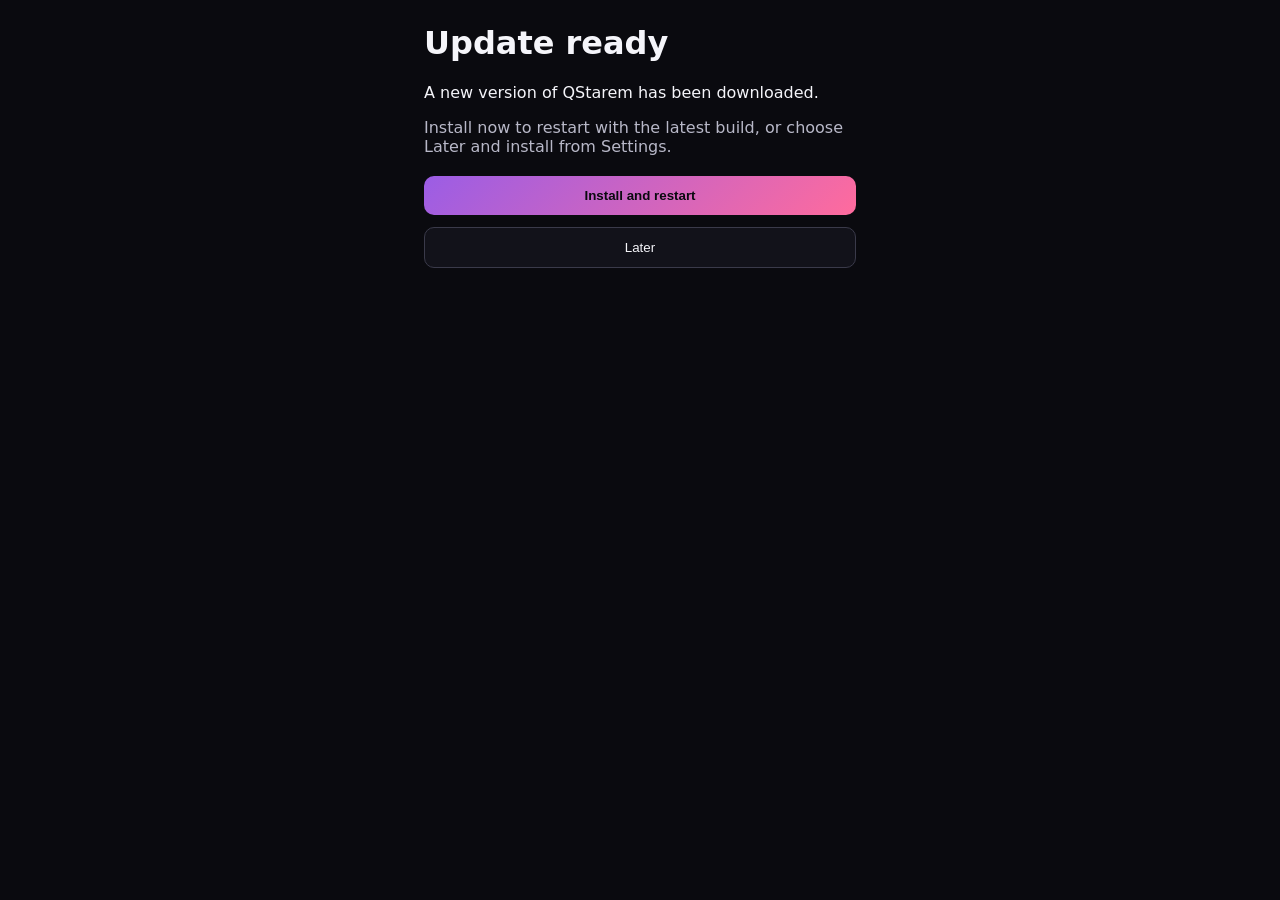
==== ui/update-prompt.html @ 415da0b9 "Add signed Tauri updater with background download and install prompt. Checks GitHub Releases on laun" ====
<!doctype html>
<html lang="en">
  <head>
    <meta charset="UTF-8" />
    <meta name="viewport" content="width=device-width, initial-scale=1.0" />
    <title>Update available</title>
    <link rel="stylesheet" href="styles.css" />
  </head>
  <body>
    <main class="panel update-prompt">
      <h1>Update ready</h1>
      <p id="version">A new version of QStarem has been downloaded.</p>
      <p class="hint">Install now to restart with the latest build, or choose Later and install from Settings.</p>
      <div class="actions">
        <button id="installUpdate" class="primary" type="button">Install and restart</button>
        <button id="laterUpdate" type="button">Later</button>
      </div>
    </main>
    <script>
      const { invoke } = window.__TAURI__.core;

      document.getElementById("installUpdate").addEventListener("click", async () => {
        await invoke("install_pending_update");
      });

      document.getElementById("laterUpdate").addEventListener("click", async () => {
        await invoke("dismiss_update_prompt");
      });
    </script>
  </body>
</html>
---- ui/styles.css ----
:root {
  color-scheme: dark;
  --bg: #0a0a0f;
  --surface: #12121a;
  --text: #f5f5fa;
  --muted: #b8b8c8;
  --primary: #9b5de5;
  --accent: #ff6b9d;
  --outline: #3a3a4a;
  font-family: system-ui, -apple-system, BlinkMacSystemFont, "Segoe UI", sans-serif;
}

* {
  box-sizing: border-box;
}

body {
  margin: 0;
  min-height: 100vh;
  background: var(--bg);
  color: var(--text);
}

.panel {
  max-width: 480px;
  margin: 0 auto;
  padding: 24px;
}

header h1 {
  margin: 0 0 8px;
}

header p,
.hint {
  color: var(--muted);
}

.field {
  display: grid;
  gap: 8px;
  margin: 20px 0 8px;
}

input[type="url"] {
  width: 100%;
  padding: 12px 14px;
  border-radius: 10px;
  border: 1px solid var(--outline);
  background: var(--surface);
  color: var(--text);
}

section {
  margin-top: 24px;
  padding-top: 16px;
  border-top: 1px solid var(--outline);
}

section h2 {
  margin: 0 0 8px;
  font-size: 1rem;
}

label {
  display: block;
  margin: 8px 0;
}

.row {
  display: flex;
  align-items: center;
  justify-content: space-between;
  gap: 16px;
}

.switch {
  position: relative;
  width: 48px;
  height: 28px;
}

.switch input {
  opacity: 0;
  width: 0;
  height: 0;
}

.switch span {
  position: absolute;
  inset: 0;
  background: var(--outline);
  border-radius: 999px;
  transition: background 0.2s ease;
}

.switch span::after {
  content: "";
  position: absolute;
  top: 3px;
  left: 3px;
  width: 22px;
  height: 22px;
  border-radius: 50%;
  background: white;
  transition: transform 0.2s ease;
}

.switch input:checked + span {
  background: var(--primary);
}

.switch input:checked + span::after {
  transform: translateX(20px);
}

.actions {
  display: grid;
  gap: 12px;
  margin-top: 28px;
}

button {
  border: 1px solid var(--outline);
  background: var(--surface);
  color: var(--text);
  border-radius: 10px;
  padding: 12px 16px;
  cursor: pointer;
}

button.primary {
  background: linear-gradient(135deg, var(--primary), var(--accent));
  border: none;
  color: #0a0a0f;
  font-weight: 700;
}

button.link {
  border: none;
  background: transparent;
  color: var(--accent);
  padding: 0;
  text-align: left;
}

footer {
  margin-top: 24px;
  color: var(--muted);
  font-size: 0.85rem;
}

.icon-grid {
  display: grid;
  grid-template-columns: repeat(3, minmax(0, 1fr));
  gap: 12px;
  margin-top: 12px;
}

.icon-choice {
  display: grid;
  gap: 8px;
  justify-items: center;
  padding: 12px 8px;
  border-radius: 12px;
  border: 1px solid var(--outline);
  background: var(--surface);
  color: var(--text);
  cursor: pointer;
}

.icon-choice[aria-pressed="true"] {
  border-color: var(--primary);
  box-shadow: 0 0 0 1px var(--primary);
}

.icon-choice img {
  width: 64px;
  height: 64px;
  border-radius: 14px;
}

.icon-choice span {
  font-size: 0.78rem;
  color: var(--muted);
  text-align: center;
}

.update-status {
  margin: 8px 0 0;
  color: var(--text);
}

.update-actions {
  margin-top: 12px;
}

.update-prompt h1 {
  margin-top: 0;
}

.update-prompt .actions {
  margin-top: 20px;
}
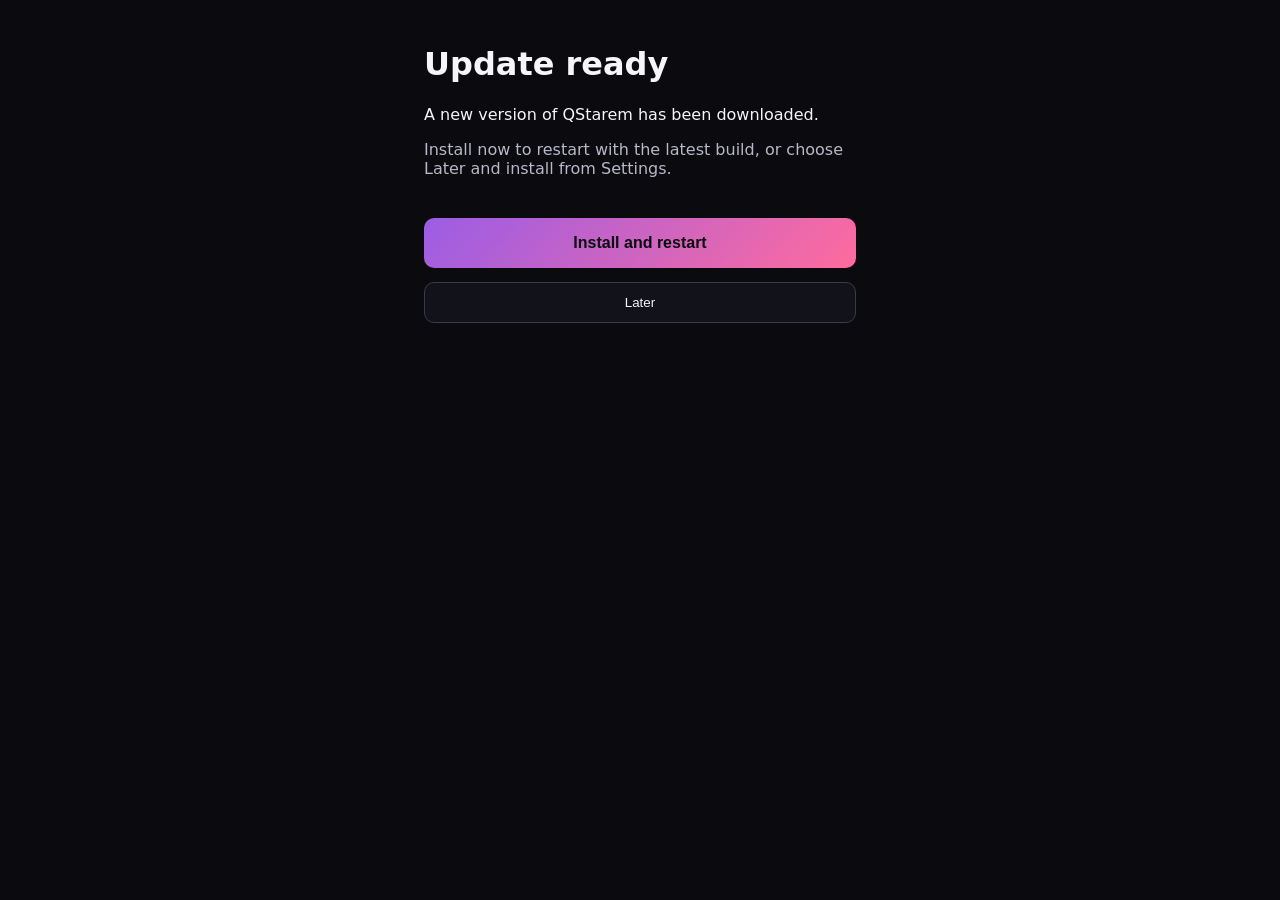
==== commit 12670033: "Give install button more breathing room and bump to v1.0.9. Co-authored-by: Cursor <cursoragent@curs" ====
--- a/ui/update-prompt.html
+++ b/ui/update-prompt.html
@@ -12,18 +12,34 @@
       <p id="version">A new version of QStarem has been downloaded.</p>
       <p class="hint">Install now to restart with the latest build, or choose Later and install from Settings.</p>
       <div class="actions">
-        <button id="installUpdate" class="primary" type="button">Install and restart</button>
+        <button id="installUpdate" class="primary update-install-btn" type="button">Install and restart</button>
         <button id="laterUpdate" type="button">Later</button>
       </div>
     </main>
     <script>
       const { invoke } = window.__TAURI__.core;
 
-      document.getElementById("installUpdate").addEventListener("click", async () => {
-        await invoke("install_pending_update");
+      const installButton = document.getElementById("installUpdate");
+      const laterButton = document.getElementById("laterUpdate");
+      const versionText = document.getElementById("version");
+
+      installButton.addEventListener("click", async () => {
+        installButton.disabled = true;
+        laterButton.disabled = true;
+        installButton.textContent = "Installing…";
+        versionText.textContent = "Installing update. QStarem will restart when ready.";
+
+        try {
+          await invoke("install_pending_update");
+        } catch (error) {
+          installButton.disabled = false;
+          laterButton.disabled = false;
+          installButton.textContent = "Install and restart";
+          versionText.textContent = `Install failed: ${error}`;
+        }
       });
 
-      document.getElementById("laterUpdate").addEventListener("click", async () => {
+      laterButton.addEventListener("click", async () => {
         await invoke("dismiss_update_prompt");
       });
     </script>
--- a/ui/styles.css
+++ b/ui/styles.css
@@ -192,13 +192,22 @@
 }
 
 .update-actions {
-  margin-top: 12px;
-}
-
-.update-prompt h1 {
-  margin-top: 0;
+  margin-top: 16px;
+  padding-top: 12px;
+  gap: 14px;
+}
+
+button.update-install-btn,
+.update-actions button.primary,
+.update-prompt .actions button.primary {
+  padding: 16px 22px;
+  margin-top: 4px;
+  min-height: 50px;
+  font-size: 1rem;
 }
 
 .update-prompt .actions {
-  margin-top: 20px;
-}
+  margin-top: 28px;
+  padding-top: 8px;
+  gap: 14px;
+}
